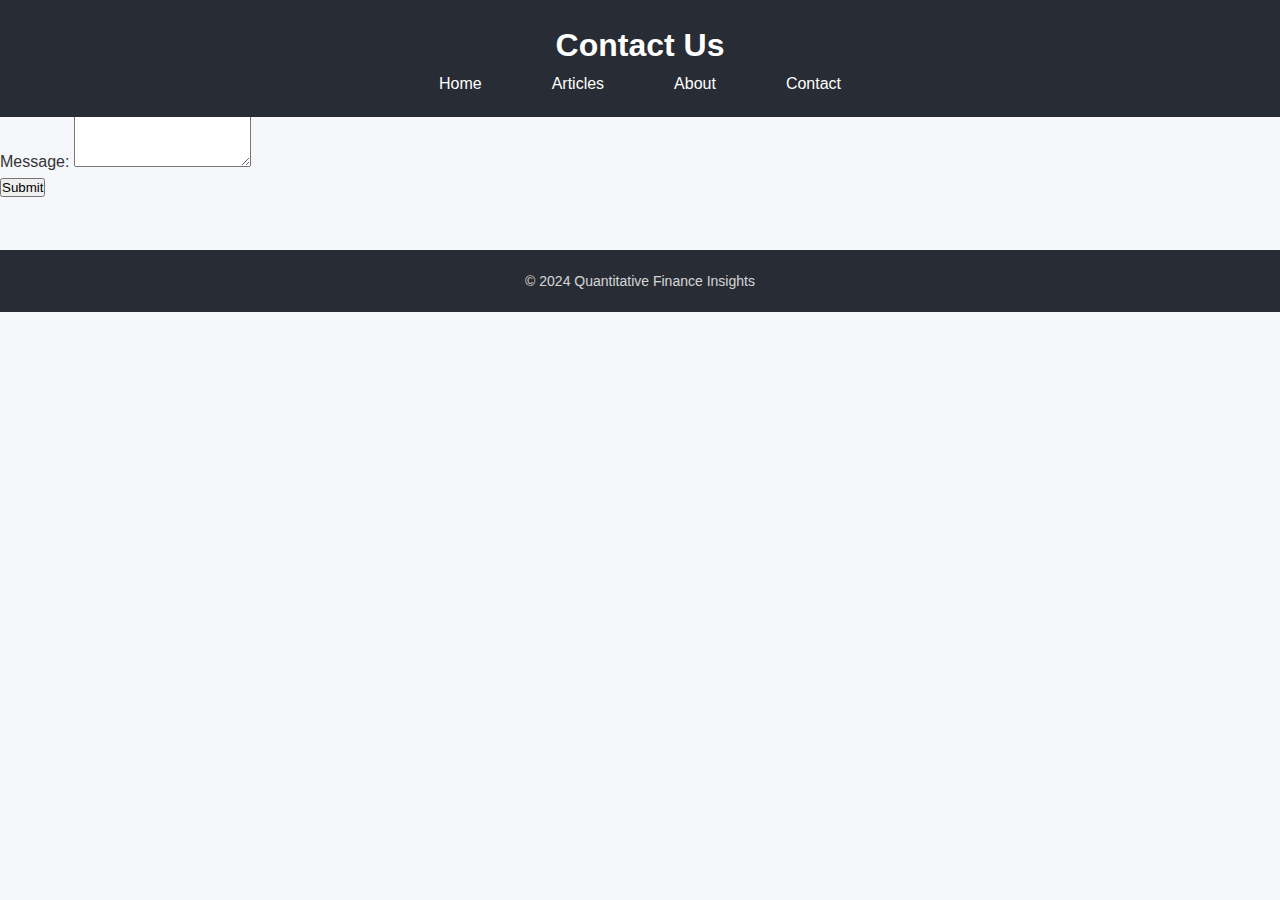
==== contact.html @ cab404c6 "Create contact.html" ====
<!DOCTYPE html>
<html lang="en">
<head>
    <meta charset="UTF-8">
    <meta name="viewport" content="width=device-width, initial-scale=1.0">
    <meta http-equiv="X-UA-Compatible" content="ie=edge">
    <title>Contact Us</title>
    <link rel="stylesheet" href="styles.css">
</head>
<body>
    <header>
        <h1>Contact Us</h1>
        <nav>
            <ul>
                <li><a href="index.html">Home</a></li>
                <li><a href="articles.html">Articles</a></li>
                <li><a href="about.html">About</a></li>
                <li><a href="contact.html">Contact</a></li>
            </ul>
        </nav>
    </header>

    <section id="contact-form">
        <h2>We'd Love to Hear From You</h2>
        <form action="submit_contact_form.php" method="post">
            <div class="form-group">
                <label for="name">Name:</label>
                <input type="text" id="name" name="name" required>
            </div>
            <div class="form-group">
                <label for="email">Email:</label>
                <input type="email" id="email" name="email" required>
            </div>
            <div class="form-group">
                <label for="message">Message:</label>
                <textarea id="message" name="message" rows="5" required></textarea>
            </div>
            <div class="form-group">
                <button type="submit">Submit</button>
            </div>
        </form>
    </section>

    <footer>
        <p>© 2024 Quantitative Finance Insights</p>
    </footer>
</body>
</html>
---- styles.css ----
/* Global Styles */
* {
    margin: 0;
    padding: 0;
    box-sizing: border-box;
    font-family: 'Roboto', sans-serif;
}

body {
    font-size: 16px;
    background-color: #f5f7fa;
    color: #333;
    line-height: 1.6;
}

header {
    background-color: #282c34;
    color: white;
    padding: 20px 0;
    text-align: center;
    position: fixed;
    width: 100%;
    top: 0;
    z-index: 100;
}

header nav ul {
    list-style: none;
    display: flex;
    justify-content: center;
}

header nav ul li {
    margin: 0 15px;
}

header nav ul li a {
    color: white;
    text-decoration: none;
    font-weight: 500;
    padding: 10px 20px;
    transition: background-color 0.3s ease;
    border-radius: 5px;
}

header nav ul li a:hover {
    background-color: #4CAF50;
    color: white;
}

#hero {
    background: linear-gradient(to right, #4CAF50, #2f3640);
    color: white;
    text-align: center;
    padding: 100px 20px 80px;
    min-height: 60vh;
}

#hero h2 {
    font-size: 48px;
    font-weight: bold;
    margin-bottom: 20px;
}

#hero p {
    font-size: 20px;
    max-width: 600px;
    margin: 0 auto;
    opacity: 0.85;
}

#articles {
    margin: 40px 20px;
    text-align: center;
}

#articles h3 {
    font-size: 36px;
    color: #333;
    margin-bottom: 20px;
}

article {
    background: white;
    padding: 20px;
    margin: 20px auto;
    border-radius: 10px;
    max-width: 800px;
    box-shadow: 0 5px 15px rgba(0, 0, 0, 0.1);
    transition: transform 0.3s ease, box-shadow 0.3s ease;
}

article h4 {
    font-size: 24px;
    margin-bottom: 10px;
}

article p {
    font-size: 18px;
    margin-bottom: 15px;
    color: #555;
}

article a {
    color: #4CAF50;
    font-weight: bold;
    text-decoration: none;
    transition: color 0.3s ease;
}

article a:hover {
    color: #2f3640;
}

article:hover {
    transform: translateY(-5px);
    box-shadow: 0 10px 20px rgba(0, 0, 0, 0.15);
}

footer {
    background-color: #282c34;
    color: white;
    text-align: center;
    padding: 20px 0;
    margin-top: 50px;
}

footer p {
    font-size: 14px;
    opacity: 0.8;
}

/* Responsive */
@media (max-width: 768px) {
    #hero h2 {
        font-size: 32px;
    }

    #hero p {
        font-size: 16px;
    }

    article {
        padding: 15px;
        max-width: 90%;
    }
}
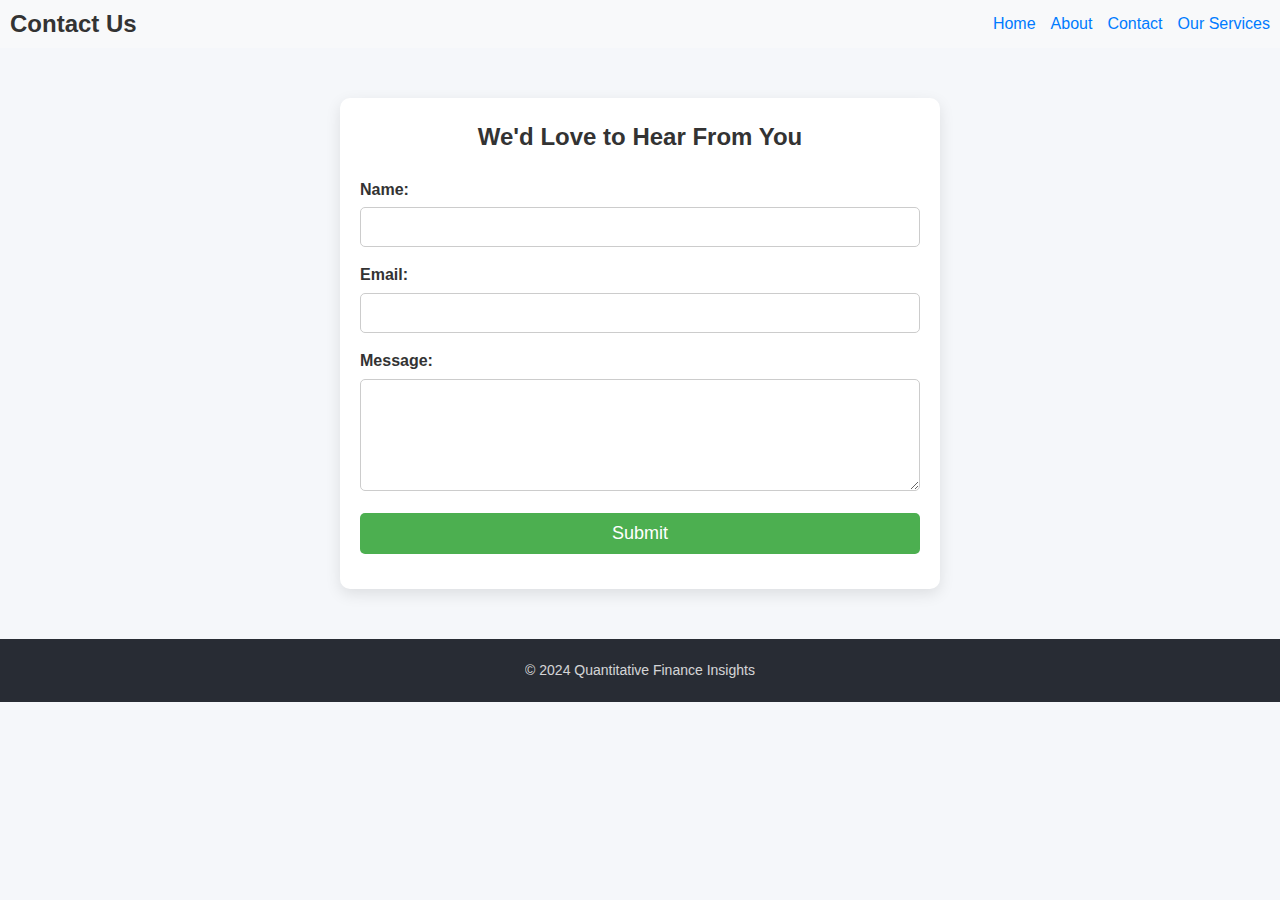
==== commit 466eb592: "Update contact.html" ====
--- a/contact.html
+++ b/contact.html
@@ -11,11 +11,11 @@
     <header>
         <h1>Contact Us</h1>
         <nav>
-            <ul>
-                <li><a href="index.html">Home</a></li>
-                <li><a href="articles.html">Articles</a></li>
-                <li><a href="about.html">About</a></li>
-                <li><a href="contact.html">Contact</a></li>
+            <ul style="list-style: none; display: flex; gap: 15px; margin: 0; padding: 0;">
+                <li><a href="#home">Home</a></li>
+                <li><a href="#about">About</a></li>
+                <li><a href="#" id="contactLink">Contact</a></li>
+                <li><a href="#" id="servicesLink">Our Services</a></li>
             </ul>
         </nav>
     </header>
--- a/styles.css
+++ b/styles.css
@@ -14,47 +14,54 @@
 }
 
 header {
-    background-color: #282c34;
-    color: white;
-    padding: 20px 0;
-    text-align: center;
-    position: fixed;
-    width: 100%;
-    top: 0;
-    z-index: 100;
-}
-
-header nav ul {
+    display: flex;
+    align-items: center;
+    justify-content: space-between;
+    padding: 5px 10px;
+    background-color: #f8f9fa;
+    margin-bottom: 20px;
+}
+
+header img {
+    height: 90px; /* Adjust as needed */
+}
+
+header h1 {
+    margin: 0;
+    font-size: 24px;
+    color: #333;
+}
+
+nav ul {
     list-style: none;
     display: flex;
-    justify-content: center;
-}
-
-header nav ul li {
-    margin: 0 15px;
-}
-
-header nav ul li a {
-    color: white;
+    gap: 15px;
+    margin: 0;
+    padding: 0;
+}
+
+nav ul li a {
     text-decoration: none;
-    font-weight: 500;
-    padding: 10px 20px;
-    transition: background-color 0.3s ease;
-    border-radius: 5px;
-}
-
-header nav ul li a:hover {
-    background-color: #4CAF50;
-    color: white;
-}
+    font-size: 16px;
+    color: #007bff;
+}
+
+nav ul li a:hover {
+    text-decoration: underline;
+}
+
 
 #hero {
-    background: linear-gradient(to right, #4CAF50, #2f3640);
-    color: white;
-    text-align: center;
-    padding: 100px 20px 80px;
-    min-height: 60vh;
-}
+    background-image: url("cal.png"); /* Path to your image */
+    background-size: cover; /* Ensures the image covers the entire section */
+    background-position: center; /* Centers the image */
+    background-repeat: no-repeat; /* Prevents the image from repeating */
+    padding: 60px 20px; /* Adjust padding for spacing */
+    text-align: center; /* Centers the text */
+    color: white; /* Ensures text is readable */
+    font-family: 'Roboto', sans-serif; /* Matches your font style */
+}
+
 
 #hero h2 {
     font-size: 48px;
@@ -145,3 +152,92 @@
         max-width: 90%;
     }
 }
+
+/* Contact Form Styles */
+#contact-form {
+    max-width: 600px;
+    margin: 50px auto;
+    background: #fff;
+    padding: 20px;
+    border-radius: 10px;
+    box-shadow: 0 5px 15px rgba(0, 0, 0, 0.1);
+}
+
+#contact-form h2 {
+    text-align: center;
+    margin-bottom: 20px;
+}
+
+.form-group {
+    margin-bottom: 15px;
+}
+
+.form-group label {
+    display: block;
+    margin-bottom: 5px;
+    font-weight: bold;
+}
+
+.form-group input, .form-group textarea {
+    width: 100%;
+    padding: 10px;
+    border-radius: 5px;
+    border: 1px solid #ccc;
+    font-size: 16px;
+}
+
+.form-group button {
+    width: 100%;
+    padding: 10px;
+    background-color: #4CAF50;
+    color: white;
+    border: none;
+    border-radius: 5px;
+    font-size: 18px;
+    cursor: pointer;
+    transition: background-color 0.3s ease;
+}
+
+.form-group button:hover {
+    background-color: #45a049;
+}
+
+/* Newsletter Form Styles */
+#subscribe {
+    text-align: center;
+    margin: 50px 0;
+    padding: 20px;
+    background-color: #f9f9f9;
+    border-radius: 8px;
+}
+#subscribe input {
+    padding: 10px;
+    font-size: 16px;
+    margin-right: 10px;
+    border: 1px solid #ccc;
+    border-radius: 4px;
+}
+#subscribe button {
+    padding: 10px 20px;
+    font-size: 16px;
+    background-color: #007BFF;
+    color: white;
+    border: none;
+    border-radius: 4px;
+    cursor: pointer;
+}
+#subscribe button:hover {
+    background-color: #0056b3;
+}
+
+/* Telegram button */
+#telegram {
+    text-align: center;
+    margin: 50px 0;
+    padding: 40px;
+    background-color: #71b8eb;
+    border-radius: 8px;
+}
+#telegramButton button:hover {
+    background-color: #005f99;
+}
